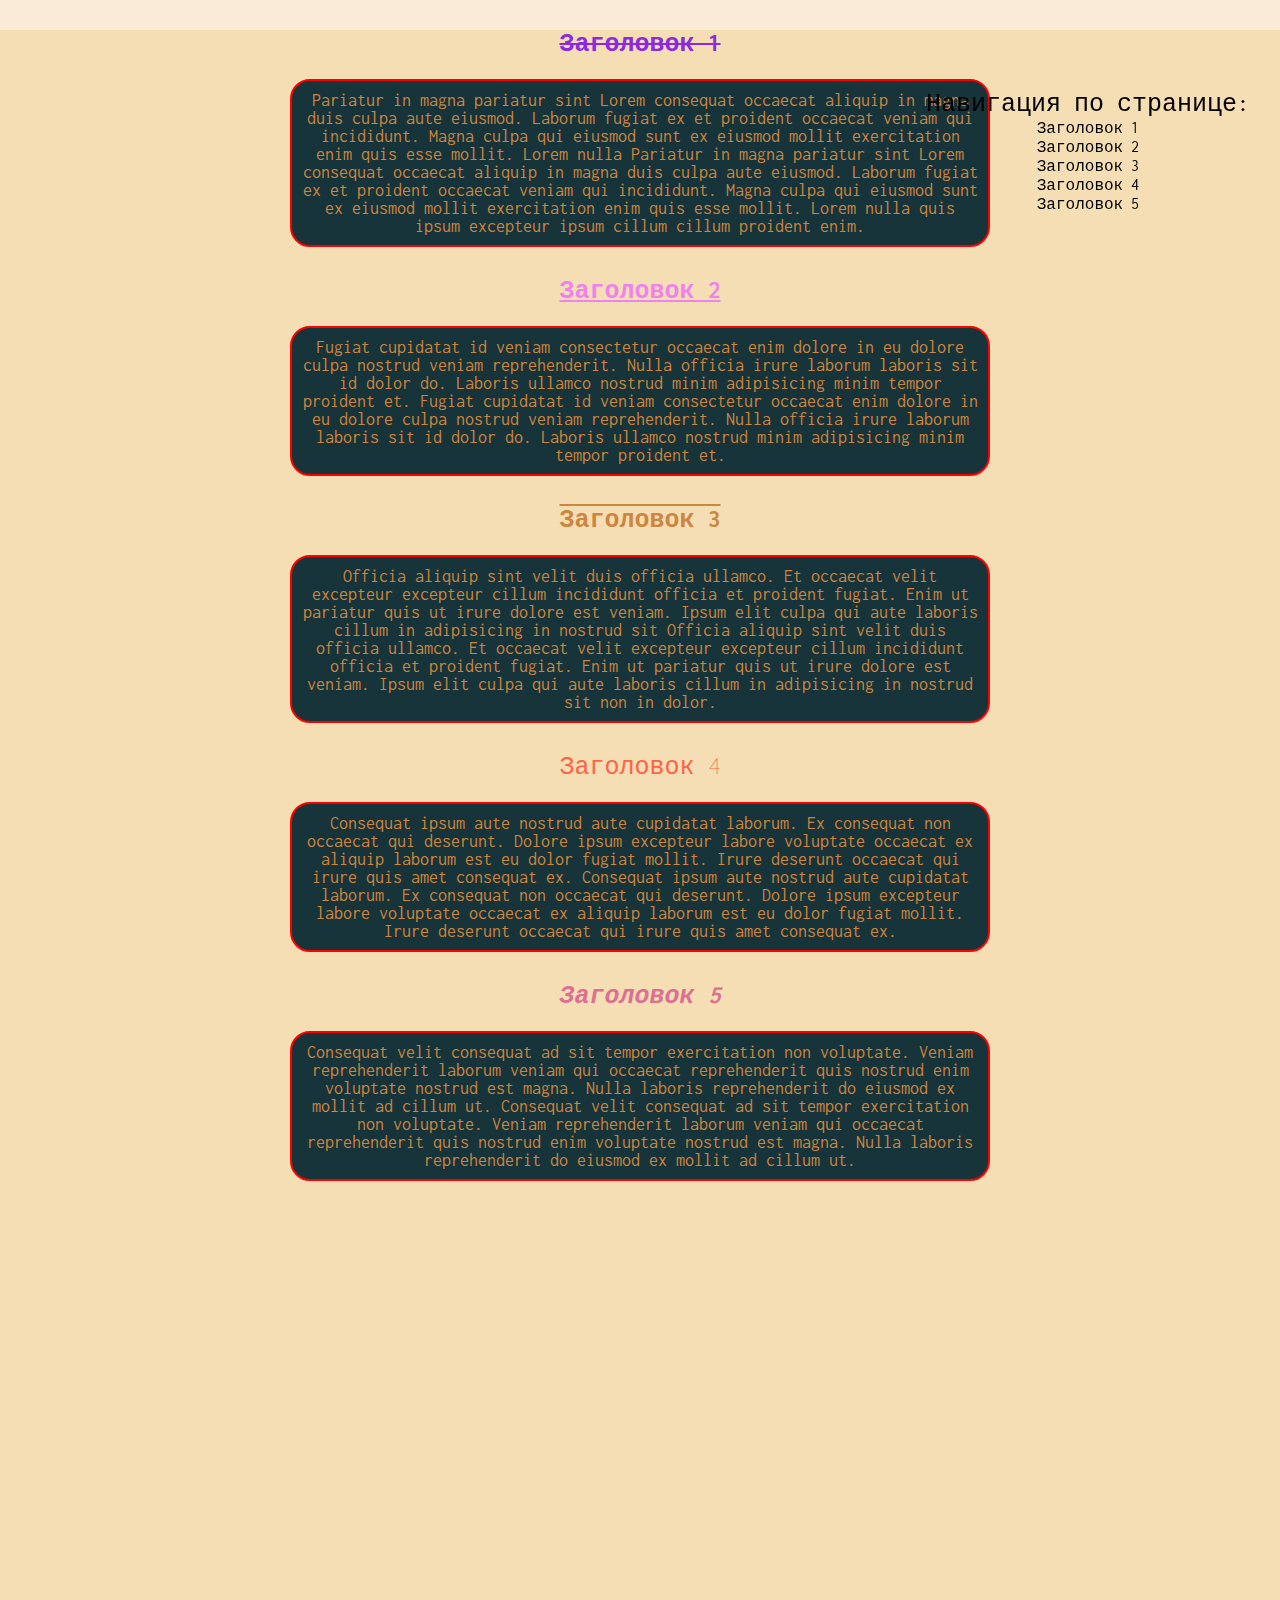
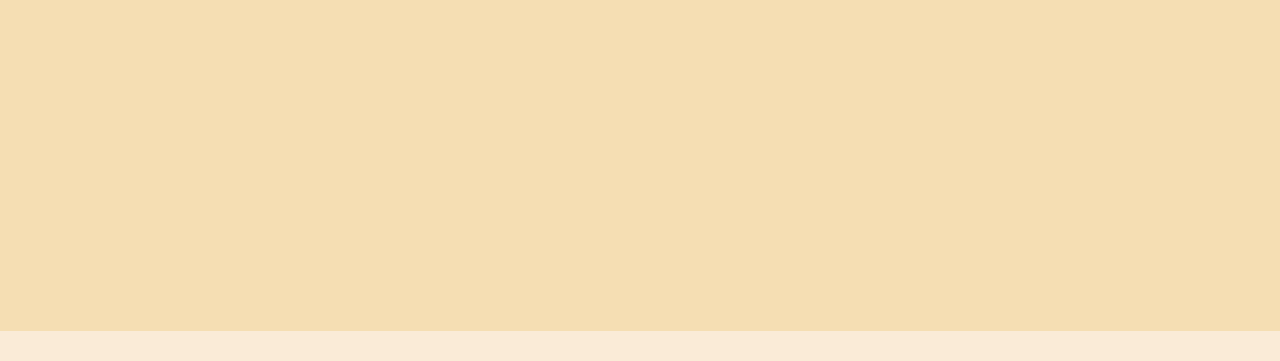
==== homework1/index.html @ 1c6612cd "123" ====
<html>

<head>
    <title>title</title>
    <link rel="stylesheet" type="text/css" href="main.css">
    <link href="https://fonts.googleapis.com/css?family=Inconsolata&display=swap" rel="stylesheet">
</head>

<body>

    <div class="main">
        <div class="anchor">
            <ol>
                <li>
                    <p class="navigation">Навигация по странице:</p>
                </li>
                <li class="li"><a href="#section1">Заголовок 1</a></li>
                <li class="li"><a href="#section2">Заголовок 2</a></li>
                <li class="li"><a href="#section3">Заголовок 3</a></li>
                <li class="li"><a href="#section4">Заголовок 4</a></li>
                <li class="li"><a href="#section5">Заголовок 5</a></li>
            </ol>
        </div>
        <div class="section">
            <h3 class="forh3 crossedout" id="section1">Заголовок 1</h3>
            <p class="text">
                Pariatur in magna pariatur sint Lorem consequat occaecat aliquip in magna duis culpa aute eiusmod. Laborum fugiat ex et proident occaecat veniam qui incididunt. Magna culpa qui eiusmod sunt ex eiusmod mollit exercitation enim quis esse mollit. Lorem nulla
                Pariatur in magna pariatur sint Lorem consequat occaecat aliquip in magna duis culpa aute eiusmod. Laborum fugiat ex et proident occaecat veniam qui incididunt. Magna culpa qui eiusmod sunt ex eiusmod mollit exercitation enim quis esse
                mollit. Lorem nulla quis ipsum excepteur ipsum cillum cillum proident enim.
            </p>
        </div>
        <div class="section">
            <h3 class="forh3 underlined" id="section2">Заголовок 2</h3>
            <p class="text">
                Fugiat cupidatat id veniam consectetur occaecat enim dolore in eu dolore culpa nostrud veniam reprehenderit. Nulla officia irure laborum laboris sit id dolor do. Laboris ullamco nostrud minim adipisicing minim tempor proident et. Fugiat cupidatat id veniam
                consectetur occaecat enim dolore in eu dolore culpa nostrud veniam reprehenderit. Nulla officia irure laborum laboris sit id dolor do. Laboris ullamco nostrud minim adipisicing minim tempor proident et.
            </p>
        </div>
        <div class="section">
            <h3 class="forh3 overline" id="section3">Заголовок 3</h3>
            <p class="text">
                Officia aliquip sint velit duis officia ullamco. Et occaecat velit excepteur excepteur cillum incididunt officia et proident fugiat. Enim ut pariatur quis ut irure dolore est veniam. Ipsum elit culpa qui aute laboris cillum in adipisicing in nostrud sit
                Officia aliquip sint velit duis officia ullamco. Et occaecat velit excepteur excepteur cillum incididunt officia et proident fugiat. Enim ut pariatur quis ut irure dolore est veniam. Ipsum elit culpa qui aute laboris cillum in adipisicing
                in nostrud sit non in dolor.
            </p>
        </div>
        <div class="section">
            <h3 class="forh3 bold" id="section4">Заголовок 4</h3>
            <p class="text">
                Consequat ipsum aute nostrud aute cupidatat laborum. Ex consequat non occaecat qui deserunt. Dolore ipsum excepteur labore voluptate occaecat ex aliquip laborum est eu dolor fugiat mollit. Irure deserunt occaecat qui irure quis amet consequat ex. Consequat
                ipsum aute nostrud aute cupidatat laborum. Ex consequat non occaecat qui deserunt. Dolore ipsum excepteur labore voluptate occaecat ex aliquip laborum est eu dolor fugiat mollit. Irure deserunt occaecat qui irure quis amet consequat ex.
            </p>
        </div>
        <div class="section">
            <h3 class="forh3 kyrsiv" id="section5">Заголовок 5</h3>
            <p class="text">
                Consequat velit consequat ad sit tempor exercitation non voluptate. Veniam reprehenderit laborum veniam qui occaecat reprehenderit quis nostrud enim voluptate nostrud est magna. Nulla laboris reprehenderit do eiusmod ex mollit ad cillum ut. Consequat
                velit consequat ad sit tempor exercitation non voluptate. Veniam reprehenderit laborum veniam qui occaecat reprehenderit quis nostrud enim voluptate nostrud est magna. Nulla laboris reprehenderit do eiusmod ex mollit ad cillum ut.
            </p>
        </div>
        <div class="section image"></div>
    </div>
</body>

</html>
---- homework1/main.css ----
* {
    padding: 0;
    margin: 0;
    font-family: 'Inconsolata', monospace;
}

body {
    background-color: antiquewhite;
}

.main {
    background-color: wheat;
    margin-top: 30px;
    margin-bottom: 30px;
    padding-bottom: 20px;
}

.section {
    width: 700px;
    height: auto;
    display: block;
    margin: auto;
    margin-top: 30px;
}

.forh3 {
    font-size: 25px;
    text-align: center;
}

.text {
    text-align: center;
    margin-top: 20px;
    border: 2px solid red;
    padding: 10px;
    border-radius: 20px;
    background-color: rgb(22, 52, 58);
    color: peru;
    font-size: 18px;
}

.crossedout {
    color: blueviolet;
    text-decoration: line-through;
}

.underlined {
    color: violet;
    text-decoration: underline;
}

.overline {
    color: peru;
    text-decoration: overline;
}

.bold {
    color: tomato;
    font-weight: 100;
}

.kyrsiv {
    color: palevioletred;
    font-style: oblique;
}

.anchor {
    position: fixed;
    right: 30px;
    top: 10%;
}

li {
    list-style-type: none;
    text-align: center;
}

a {
    text-decoration: none;
    color: black;
    border-radius: 5px;
    transition: 0.5s ease;
    padding-left: 3px;
    padding-right: 3px;
}

a:hover {
    color: #fff;
    background: #008;
}

p.navigation {
    font-size: 25px;
}

.image {
    background-image: url("image.gif");
    background-size: cover;
    width: 700px;
    height: 700px;
}
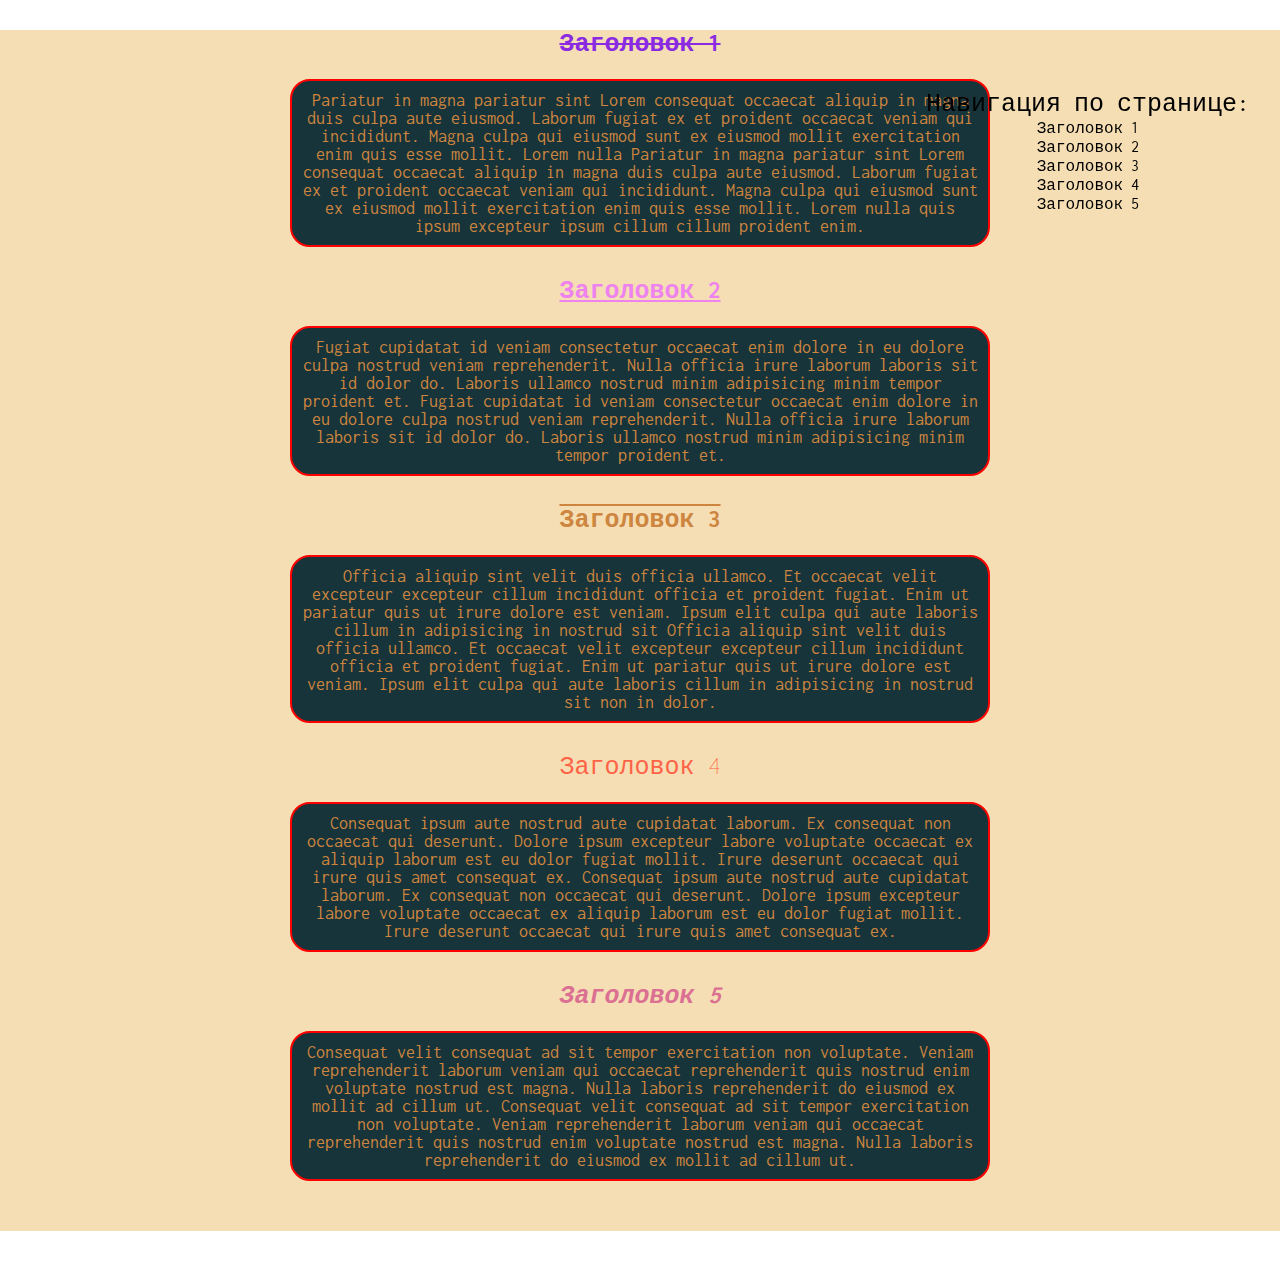
==== commit 4acd42e7: "1" ====
--- a/homework1/index.html
+++ b/homework1/index.html
@@ -11,54 +11,57 @@
     <div class="main">
         <div class="anchor">
             <ol>
-                <li>
+                <li class="list-element">
                     <p class="navigation">Навигация по странице:</p>
                 </li>
-                <li class="li"><a href="#section1">Заголовок 1</a></li>
-                <li class="li"><a href="#section2">Заголовок 2</a></li>
-                <li class="li"><a href="#section3">Заголовок 3</a></li>
-                <li class="li"><a href="#section4">Заголовок 4</a></li>
-                <li class="li"><a href="#section5">Заголовок 5</a></li>
+                <li class="list-element"><a href="#paragraph1">Заголовок 1</a></li>
+                <li class="list-element"><a href="#paragraph2">Заголовок 2</a></li>
+                <li class="list-element"><a href="#paragraph3">Заголовок 3</a></li>
+                <li class="list-element"><a href="#paragraph4">Заголовок 4</a></li>
+                <li class="list-element"><a href="#paragraph5">Заголовок 5</a></li>
             </ol>
         </div>
-        <div class="section">
-            <h3 class="forh3 crossedout" id="section1">Заголовок 1</h3>
+        <div class="paragraph">
+            <h3 class="headline crossedout" id="paragraph1">Заголовок 1</h3>
             <p class="text">
                 Pariatur in magna pariatur sint Lorem consequat occaecat aliquip in magna duis culpa aute eiusmod. Laborum fugiat ex et proident occaecat veniam qui incididunt. Magna culpa qui eiusmod sunt ex eiusmod mollit exercitation enim quis esse mollit. Lorem nulla
                 Pariatur in magna pariatur sint Lorem consequat occaecat aliquip in magna duis culpa aute eiusmod. Laborum fugiat ex et proident occaecat veniam qui incididunt. Magna culpa qui eiusmod sunt ex eiusmod mollit exercitation enim quis esse
                 mollit. Lorem nulla quis ipsum excepteur ipsum cillum cillum proident enim.
             </p>
         </div>
-        <div class="section">
-            <h3 class="forh3 underlined" id="section2">Заголовок 2</h3>
+        <div class="paragraph">
+            <h3 class="headline underlined" id="paragraph2">Заголовок 2</h3>
             <p class="text">
                 Fugiat cupidatat id veniam consectetur occaecat enim dolore in eu dolore culpa nostrud veniam reprehenderit. Nulla officia irure laborum laboris sit id dolor do. Laboris ullamco nostrud minim adipisicing minim tempor proident et. Fugiat cupidatat id veniam
                 consectetur occaecat enim dolore in eu dolore culpa nostrud veniam reprehenderit. Nulla officia irure laborum laboris sit id dolor do. Laboris ullamco nostrud minim adipisicing minim tempor proident et.
             </p>
         </div>
-        <div class="section">
-            <h3 class="forh3 overline" id="section3">Заголовок 3</h3>
+        <div class="paragraph">
+            <h3 class="headline overline" id="paragraph3">Заголовок 3</h3>
             <p class="text">
                 Officia aliquip sint velit duis officia ullamco. Et occaecat velit excepteur excepteur cillum incididunt officia et proident fugiat. Enim ut pariatur quis ut irure dolore est veniam. Ipsum elit culpa qui aute laboris cillum in adipisicing in nostrud sit
                 Officia aliquip sint velit duis officia ullamco. Et occaecat velit excepteur excepteur cillum incididunt officia et proident fugiat. Enim ut pariatur quis ut irure dolore est veniam. Ipsum elit culpa qui aute laboris cillum in adipisicing
                 in nostrud sit non in dolor.
             </p>
         </div>
-        <div class="section">
-            <h3 class="forh3 bold" id="section4">Заголовок 4</h3>
+        <div class="paragraph">
+            <h3 class="headline bold" id="paragraph4">Заголовок 4</h3>
             <p class="text">
                 Consequat ipsum aute nostrud aute cupidatat laborum. Ex consequat non occaecat qui deserunt. Dolore ipsum excepteur labore voluptate occaecat ex aliquip laborum est eu dolor fugiat mollit. Irure deserunt occaecat qui irure quis amet consequat ex. Consequat
                 ipsum aute nostrud aute cupidatat laborum. Ex consequat non occaecat qui deserunt. Dolore ipsum excepteur labore voluptate occaecat ex aliquip laborum est eu dolor fugiat mollit. Irure deserunt occaecat qui irure quis amet consequat ex.
             </p>
         </div>
-        <div class="section">
-            <h3 class="forh3 kyrsiv" id="section5">Заголовок 5</h3>
+        <div class="paragraph">
+            <h3 class="headline kyrsiv" id="paragraph5">Заголовок 5</h3>
             <p class="text">
                 Consequat velit consequat ad sit tempor exercitation non voluptate. Veniam reprehenderit laborum veniam qui occaecat reprehenderit quis nostrud enim voluptate nostrud est magna. Nulla laboris reprehenderit do eiusmod ex mollit ad cillum ut. Consequat
                 velit consequat ad sit tempor exercitation non voluptate. Veniam reprehenderit laborum veniam qui occaecat reprehenderit quis nostrud enim voluptate nostrud est magna. Nulla laboris reprehenderit do eiusmod ex mollit ad cillum ut.
             </p>
         </div>
-        <div class="section image"></div>
+        <div class="paragraph">
+            <img src="image.gif" alt="">
+        </div>
+        
     </div>
 </body>
 
--- a/homework1/main.css
+++ b/homework1/main.css
@@ -4,32 +4,28 @@
     font-family: 'Inconsolata', monospace;
 }
 
-body {
+.main {
     background-color: antiquewhite;
-}
-
-.main {
     background-color: wheat;
     margin-top: 30px;
     margin-bottom: 30px;
     padding-bottom: 20px;
 }
 
-.section {
+.paragraph {
     width: 700px;
     height: auto;
     display: block;
     margin: auto;
     margin-top: 30px;
-}
-
-.forh3 {
-    font-size: 25px;
     text-align: center;
 }
 
+.headline {
+    font-size: 25px;
+}
+
 .text {
-    text-align: center;
     margin-top: 20px;
     border: 2px solid red;
     padding: 10px;
@@ -70,7 +66,7 @@
     top: 10%;
 }
 
-li {
+.list-element {
     list-style-type: none;
     text-align: center;
 }
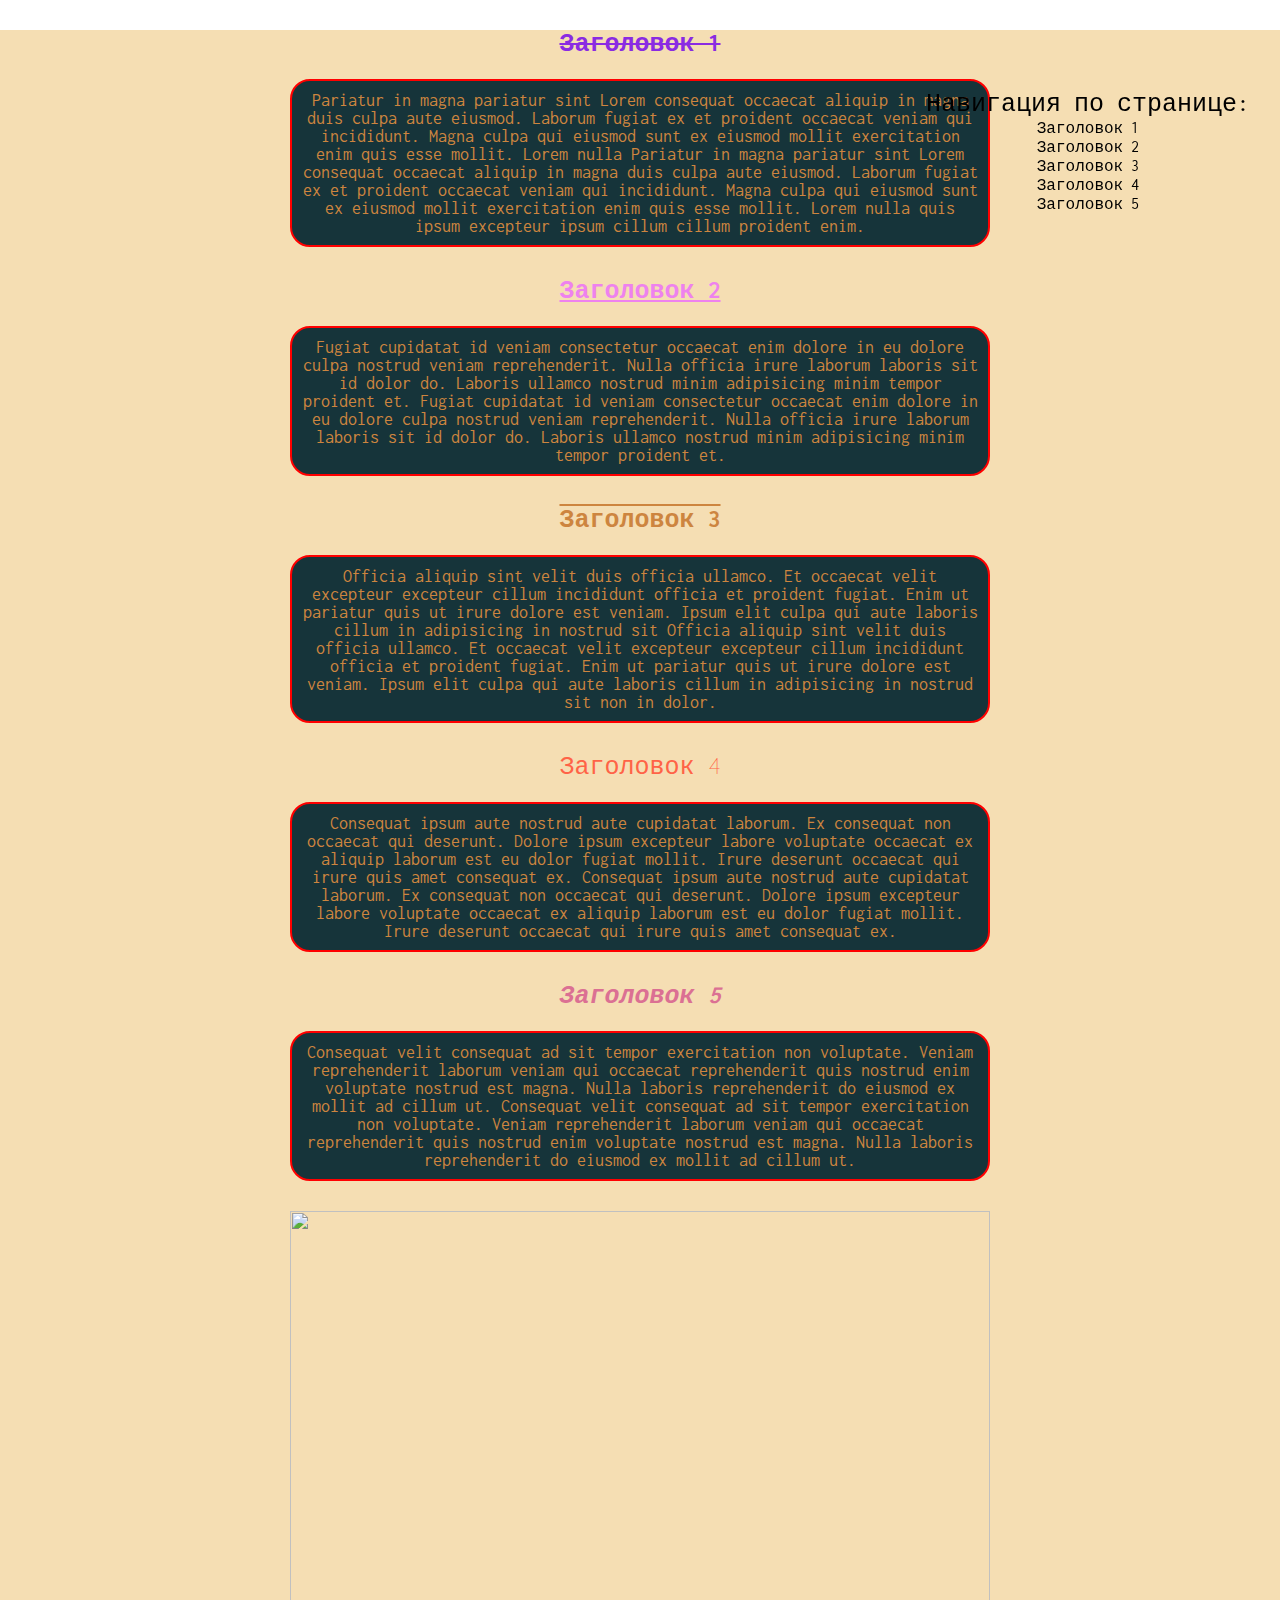
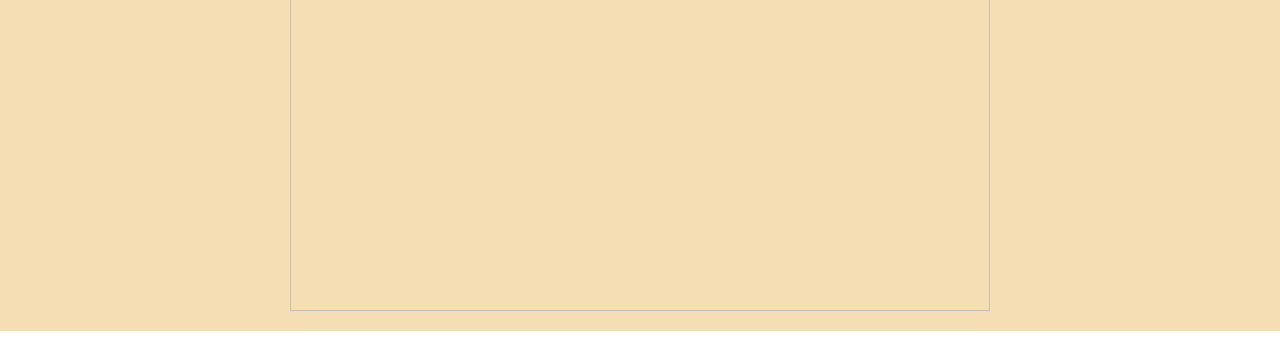
==== commit c8ac7d4f: "change img" ====
--- a/homework1/index.html
+++ b/homework1/index.html
@@ -59,7 +59,7 @@
             </p>
         </div>
         <div class="paragraph">
-            <img src="image.gif" alt="">
+            <img src="image.gif" alt="" class="image">
         </div>
         
     </div>
--- a/homework1/main.css
+++ b/homework1/main.css
@@ -90,8 +90,6 @@
 }
 
 .image {
-    background-image: url("image.gif");
-    background-size: cover;
     width: 700px;
-    height: 700px;
+    height: auto;
 }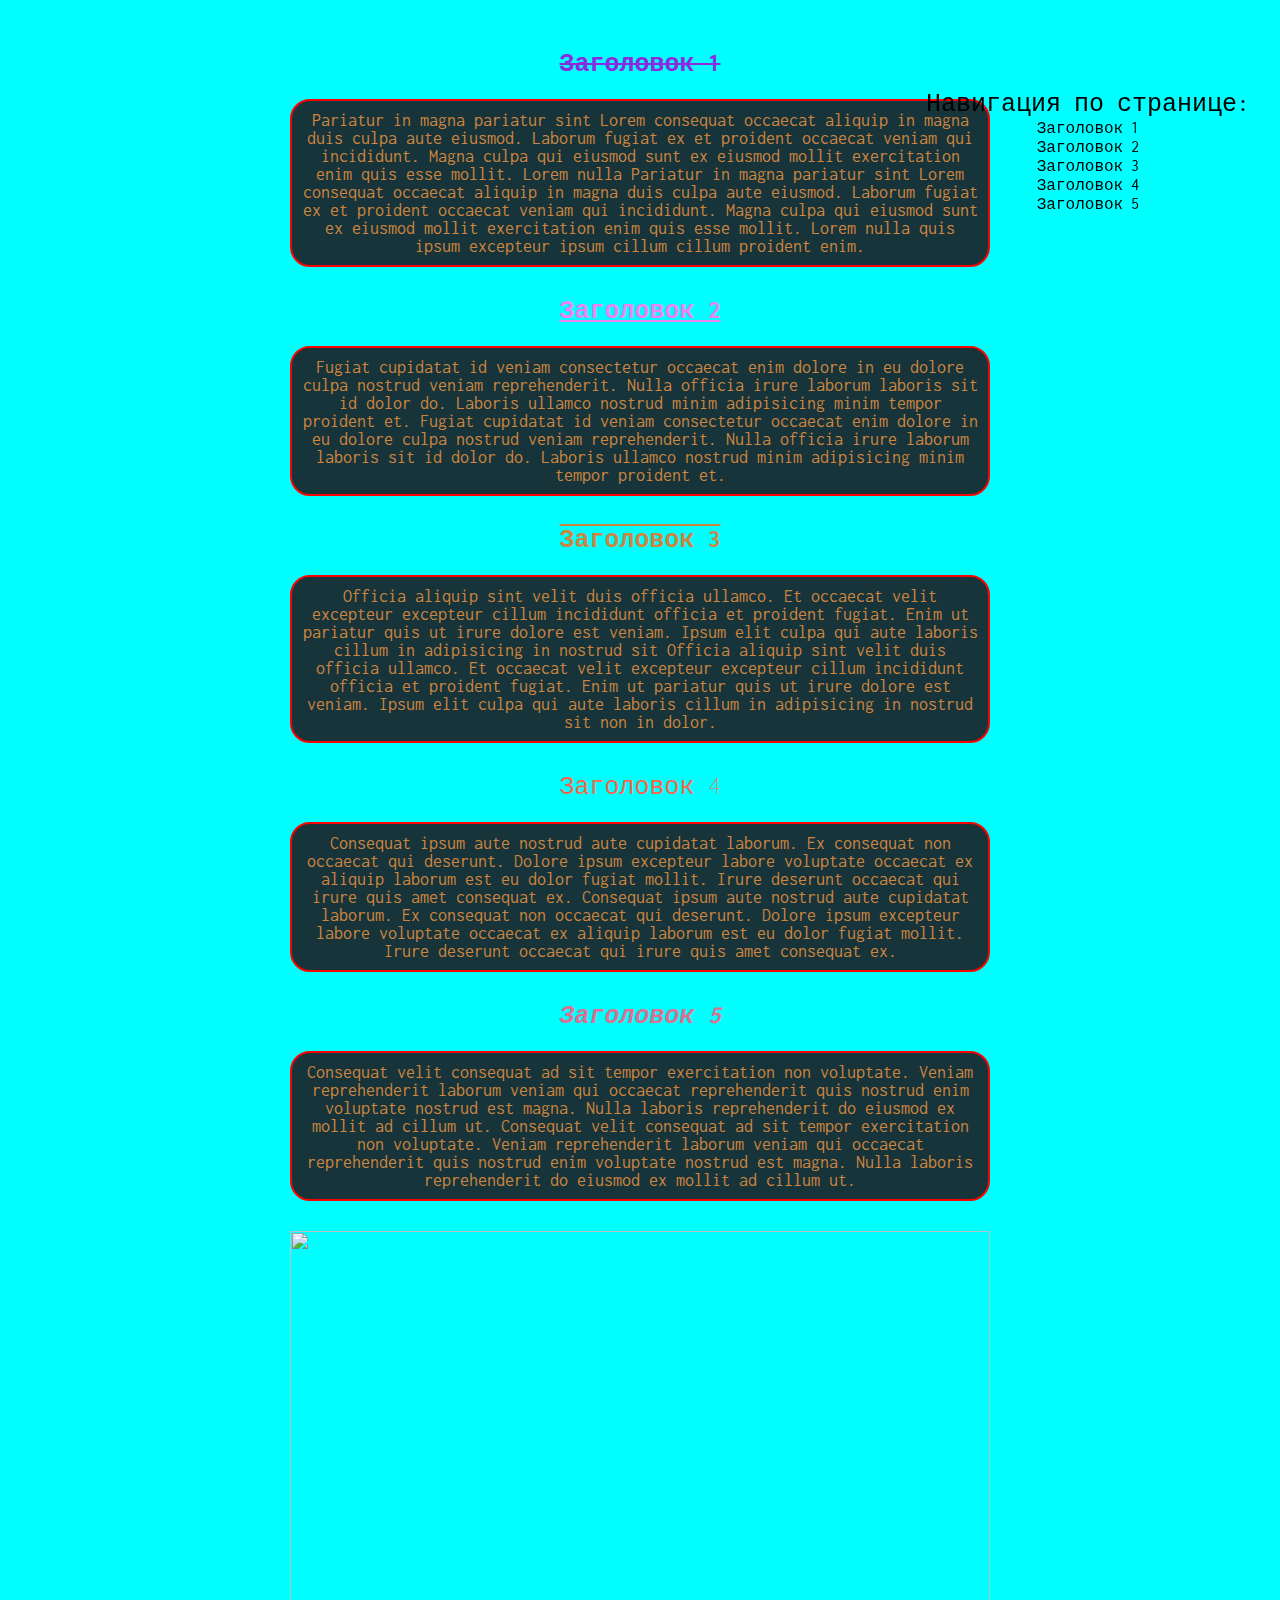
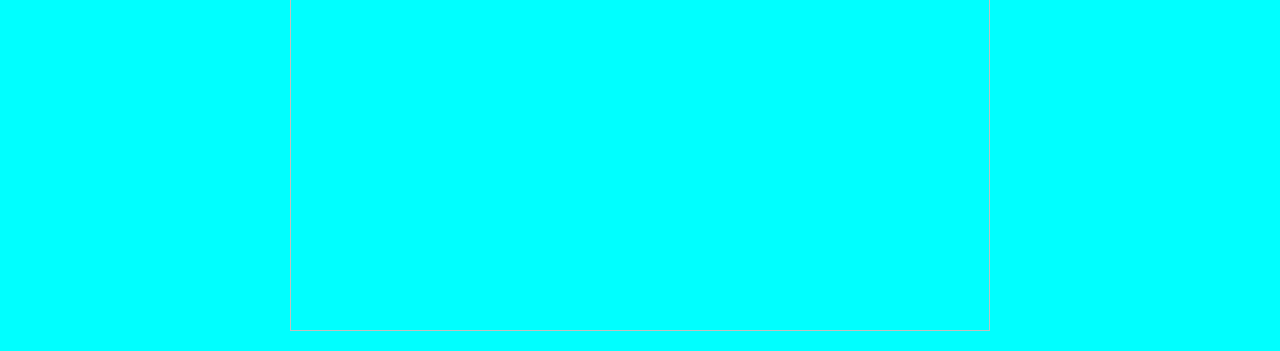
==== commit bbd4ef4b: "два класса в 1" ====
--- a/homework1/index.html
+++ b/homework1/index.html
@@ -22,7 +22,7 @@
             </ol>
         </div>
         <div class="paragraph">
-            <h3 class="headline crossedout" id="paragraph1">Заголовок 1</h3>
+            <h3 class="headline-first" id="paragraph1">Заголовок 1</h3>
             <p class="text">
                 Pariatur in magna pariatur sint Lorem consequat occaecat aliquip in magna duis culpa aute eiusmod. Laborum fugiat ex et proident occaecat veniam qui incididunt. Magna culpa qui eiusmod sunt ex eiusmod mollit exercitation enim quis esse mollit. Lorem nulla
                 Pariatur in magna pariatur sint Lorem consequat occaecat aliquip in magna duis culpa aute eiusmod. Laborum fugiat ex et proident occaecat veniam qui incididunt. Magna culpa qui eiusmod sunt ex eiusmod mollit exercitation enim quis esse
@@ -30,14 +30,14 @@
             </p>
         </div>
         <div class="paragraph">
-            <h3 class="headline underlined" id="paragraph2">Заголовок 2</h3>
+            <h3 class="headline-second" id="paragraph2">Заголовок 2</h3>
             <p class="text">
                 Fugiat cupidatat id veniam consectetur occaecat enim dolore in eu dolore culpa nostrud veniam reprehenderit. Nulla officia irure laborum laboris sit id dolor do. Laboris ullamco nostrud minim adipisicing minim tempor proident et. Fugiat cupidatat id veniam
                 consectetur occaecat enim dolore in eu dolore culpa nostrud veniam reprehenderit. Nulla officia irure laborum laboris sit id dolor do. Laboris ullamco nostrud minim adipisicing minim tempor proident et.
             </p>
         </div>
         <div class="paragraph">
-            <h3 class="headline overline" id="paragraph3">Заголовок 3</h3>
+            <h3 class="headline-third" id="paragraph3">Заголовок 3</h3>
             <p class="text">
                 Officia aliquip sint velit duis officia ullamco. Et occaecat velit excepteur excepteur cillum incididunt officia et proident fugiat. Enim ut pariatur quis ut irure dolore est veniam. Ipsum elit culpa qui aute laboris cillum in adipisicing in nostrud sit
                 Officia aliquip sint velit duis officia ullamco. Et occaecat velit excepteur excepteur cillum incididunt officia et proident fugiat. Enim ut pariatur quis ut irure dolore est veniam. Ipsum elit culpa qui aute laboris cillum in adipisicing
@@ -45,14 +45,14 @@
             </p>
         </div>
         <div class="paragraph">
-            <h3 class="headline bold" id="paragraph4">Заголовок 4</h3>
+            <h3 class="headline-fourth" id="paragraph4">Заголовок 4</h3>
             <p class="text">
                 Consequat ipsum aute nostrud aute cupidatat laborum. Ex consequat non occaecat qui deserunt. Dolore ipsum excepteur labore voluptate occaecat ex aliquip laborum est eu dolor fugiat mollit. Irure deserunt occaecat qui irure quis amet consequat ex. Consequat
                 ipsum aute nostrud aute cupidatat laborum. Ex consequat non occaecat qui deserunt. Dolore ipsum excepteur labore voluptate occaecat ex aliquip laborum est eu dolor fugiat mollit. Irure deserunt occaecat qui irure quis amet consequat ex.
             </p>
         </div>
         <div class="paragraph">
-            <h3 class="headline kyrsiv" id="paragraph5">Заголовок 5</h3>
+            <h3 class="headline-fifth" id="paragraph5">Заголовок 5</h3>
             <p class="text">
                 Consequat velit consequat ad sit tempor exercitation non voluptate. Veniam reprehenderit laborum veniam qui occaecat reprehenderit quis nostrud enim voluptate nostrud est magna. Nulla laboris reprehenderit do eiusmod ex mollit ad cillum ut. Consequat
                 velit consequat ad sit tempor exercitation non voluptate. Veniam reprehenderit laborum veniam qui occaecat reprehenderit quis nostrud enim voluptate nostrud est magna. Nulla laboris reprehenderit do eiusmod ex mollit ad cillum ut.
--- a/homework1/main.css
+++ b/homework1/main.css
@@ -5,11 +5,8 @@
 }
 
 .main {
-    background-color: antiquewhite;
-    background-color: wheat;
-    margin-top: 30px;
-    margin-bottom: 30px;
-    padding-bottom: 20px;
+    background-color: aqua;
+    padding: 20px 0 20px;
 }
 
 .paragraph {
@@ -21,10 +18,31 @@
     text-align: center;
 }
 
-.headline {
+.headline-first {
     font-size: 25px;
+    color: blueviolet;
+    text-decoration: line-through;
 }
-
+.headline-second {
+    font-size: 25px;
+    color: violet;
+    text-decoration: underline;
+}
+.headline-third {
+    font-size: 25px;
+    color: peru;
+    text-decoration: overline;
+}
+.headline-fourth {
+    font-size: 25px;
+    color: tomato;
+    font-weight: 100;
+}
+.headline-fifth {
+    font-size: 25px;
+    color: palevioletred;
+    font-style: oblique;
+}
 .text {
     margin-top: 20px;
     border: 2px solid red;
@@ -33,31 +51,6 @@
     background-color: rgb(22, 52, 58);
     color: peru;
     font-size: 18px;
-}
-
-.crossedout {
-    color: blueviolet;
-    text-decoration: line-through;
-}
-
-.underlined {
-    color: violet;
-    text-decoration: underline;
-}
-
-.overline {
-    color: peru;
-    text-decoration: overline;
-}
-
-.bold {
-    color: tomato;
-    font-weight: 100;
-}
-
-.kyrsiv {
-    color: palevioletred;
-    font-style: oblique;
 }
 
 .anchor {
